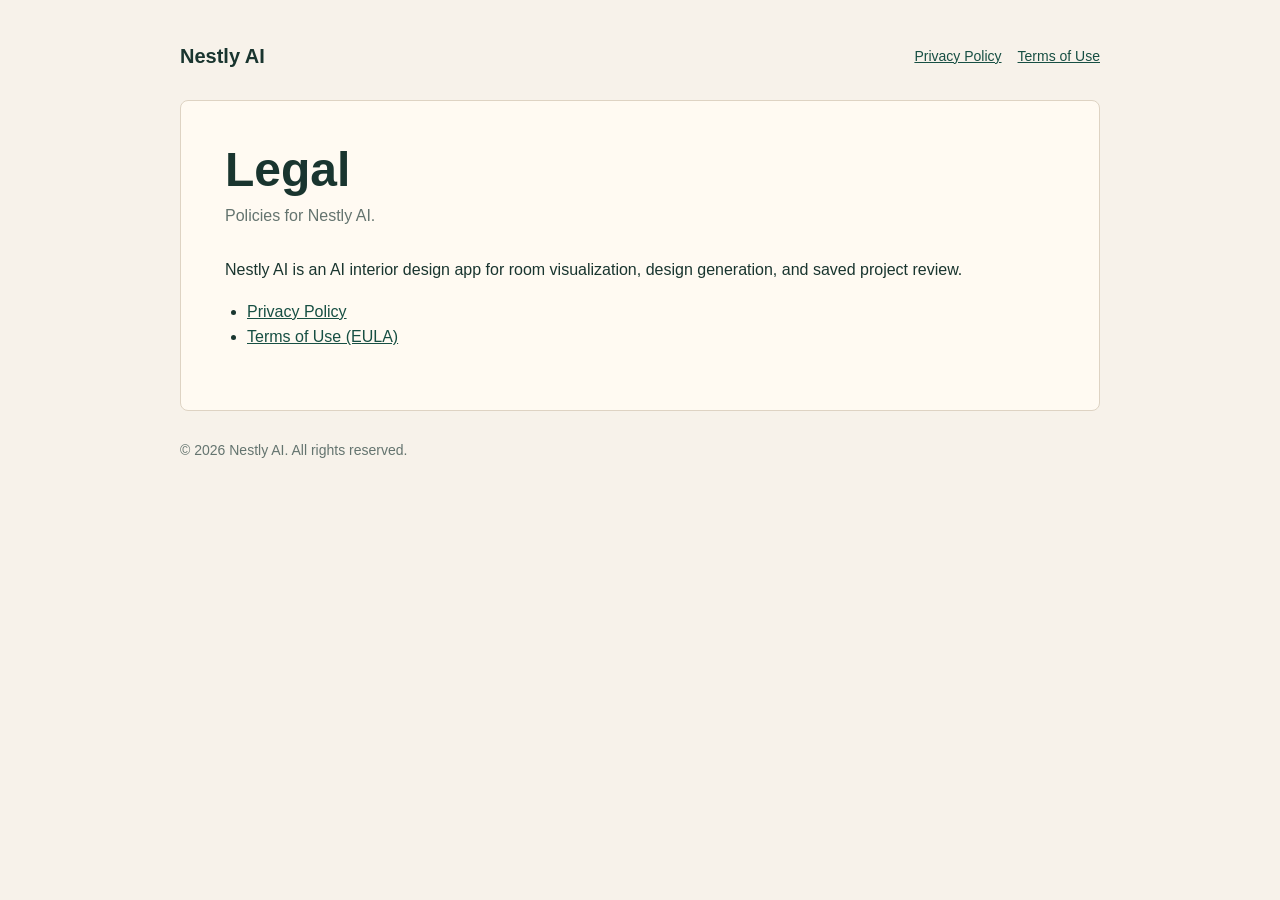
==== index.html @ 63d96aa1 "Add Nestly legal pages" ====
<!doctype html>
<html lang="en">
  <head>
    <meta charset="utf-8">
    <meta name="viewport" content="width=device-width, initial-scale=1">
    <title>Nestly AI Legal</title>
    <link rel="stylesheet" href="styles.css">
  </head>
  <body>
    <main class="shell">
      <header class="topbar">
        <div class="brand">Nestly AI</div>
        <nav class="nav">
          <a href="privacy.html">Privacy Policy</a>
          <a href="terms.html">Terms of Use</a>
        </nav>
      </header>
      <section class="paper">
        <h1>Legal</h1>
        <p class="updated">Policies for Nestly AI.</p>
        <p>Nestly AI is an AI interior design app for room visualization, design generation, and saved project review.</p>
        <ul>
          <li><a href="privacy.html">Privacy Policy</a></li>
          <li><a href="terms.html">Terms of Use (EULA)</a></li>
        </ul>
      </section>
      <footer>&copy; 2026 Nestly AI. All rights reserved.</footer>
    </main>
  </body>
</html>
---- styles.css ----
:root {
  color-scheme: light;
  --bg: #f7f2ea;
  --paper: #fffaf2;
  --ink: #19352f;
  --muted: #64746f;
  --line: #ded3c3;
  --accent: #174f43;
}

* {
  box-sizing: border-box;
}

body {
  margin: 0;
  background: var(--bg);
  color: var(--ink);
  font-family: -apple-system, BlinkMacSystemFont, "Segoe UI", sans-serif;
  line-height: 1.6;
}

a {
  color: var(--accent);
}

.shell {
  width: min(920px, calc(100% - 32px));
  margin: 0 auto;
  padding: 40px 0 56px;
}

.topbar {
  display: flex;
  align-items: center;
  justify-content: space-between;
  gap: 16px;
  padding-bottom: 28px;
}

.brand {
  font-size: 20px;
  font-weight: 750;
  letter-spacing: 0;
}

.nav {
  display: flex;
  gap: 16px;
  font-size: 14px;
}

.paper {
  background: var(--paper);
  border: 1px solid var(--line);
  border-radius: 8px;
  padding: clamp(24px, 4vw, 44px);
}

h1 {
  margin: 0 0 8px;
  font-size: clamp(32px, 5vw, 48px);
  line-height: 1.05;
  letter-spacing: 0;
}

h2 {
  margin: 34px 0 10px;
  font-size: 22px;
  line-height: 1.25;
}

p,
li {
  font-size: 16px;
}

.updated {
  margin: 0 0 28px;
  color: var(--muted);
}

ul {
  padding-left: 22px;
}

footer {
  margin-top: 28px;
  color: var(--muted);
  font-size: 14px;
}

@media (max-width: 640px) {
  .topbar {
    align-items: flex-start;
    flex-direction: column;
  }
}
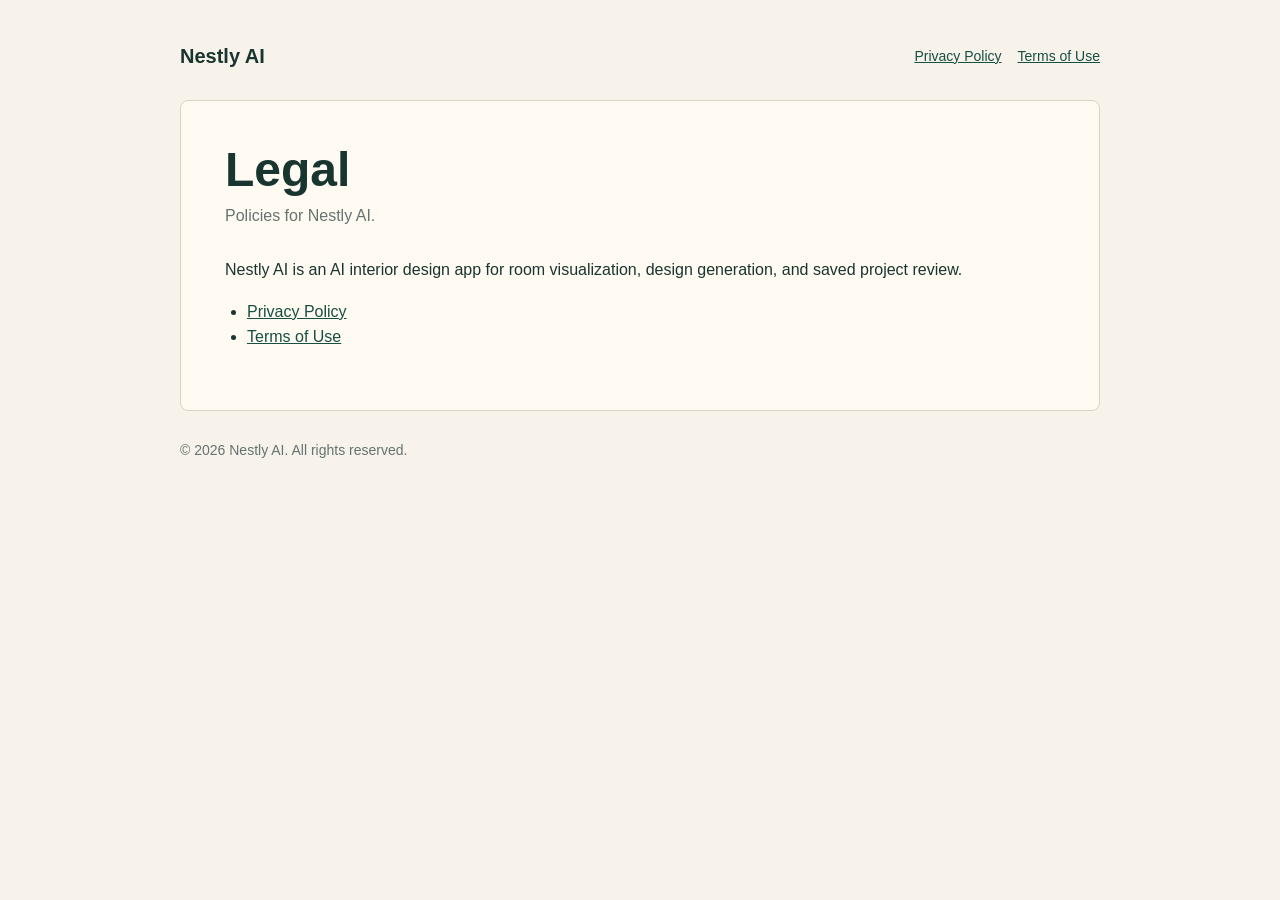
==== commit 8813dc83: "Refine legal text for App Store review" ====
--- a/index.html
+++ b/index.html
@@ -21,7 +21,7 @@
         <p>Nestly AI is an AI interior design app for room visualization, design generation, and saved project review.</p>
         <ul>
           <li><a href="privacy.html">Privacy Policy</a></li>
-          <li><a href="terms.html">Terms of Use (EULA)</a></li>
+          <li><a href="terms.html">Terms of Use</a></li>
         </ul>
       </section>
       <footer>&copy; 2026 Nestly AI. All rights reserved.</footer>
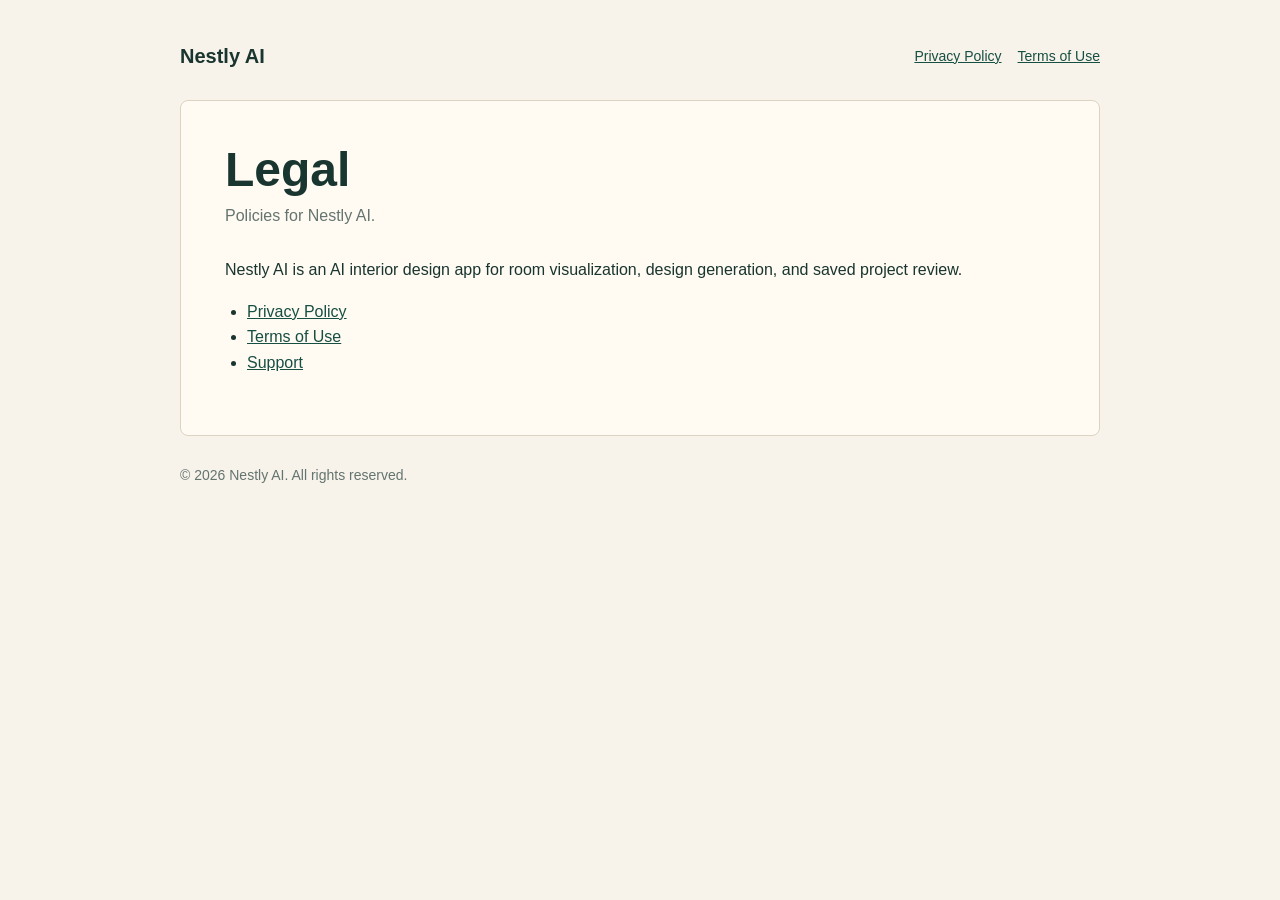
==== commit 0eb1e62e: "Add support page" ====
--- a/index.html
+++ b/index.html
@@ -22,6 +22,7 @@
         <ul>
           <li><a href="privacy.html">Privacy Policy</a></li>
           <li><a href="terms.html">Terms of Use</a></li>
+          <li><a href="support.html">Support</a></li>
         </ul>
       </section>
       <footer>&copy; 2026 Nestly AI. All rights reserved.</footer>
